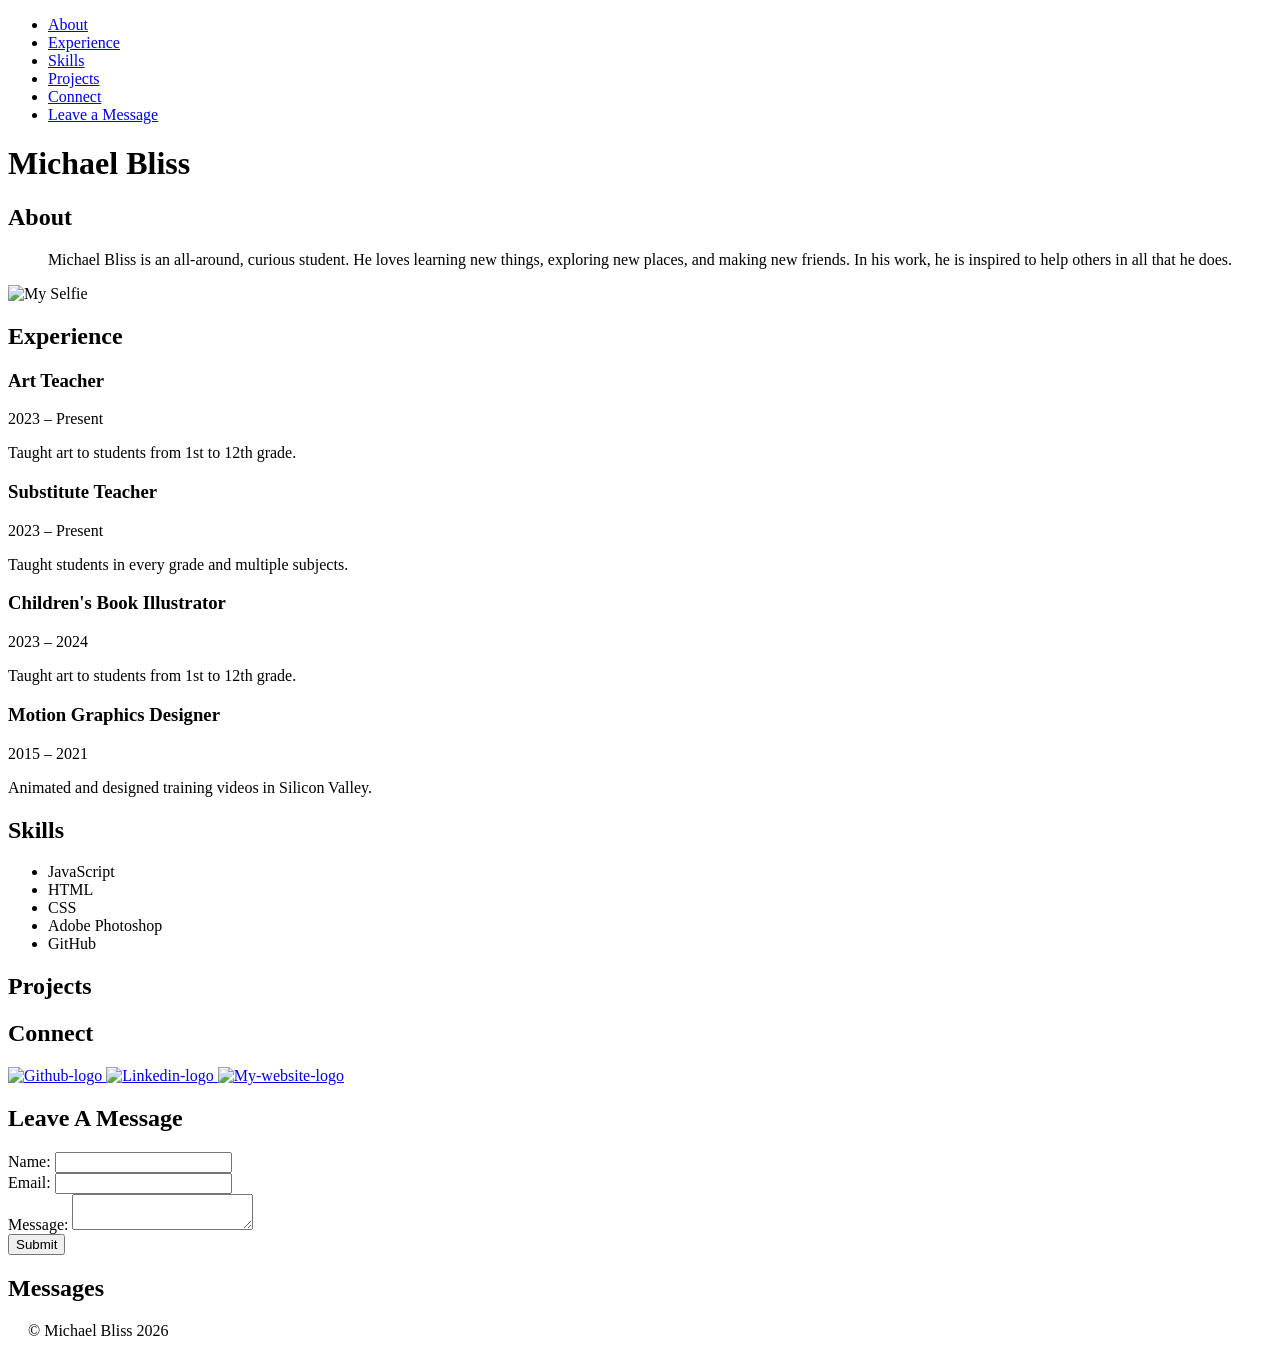
==== index.html @ c269e573 "fix messages css tag" ====
<!DOCTYPE html> 
<html>
<head> <title>Michael Bliss' Portfolio</title> 
    <meta charset ="UTF-8"> 
    <meta name="keywords" content="HTML, CSS, JavaScript, Coding">
    <meta name="author" content="Michael Bliss"> 
    <link rel="stylesheet" href="css/index.css">
    <link rel="preconnect" href="https://fonts.googleapis.com">
    <link rel="preconnect" href="https://fonts.gstatic.com" crossorigin>
    <link href="https://fonts.googleapis.com/css2?family=Montserrat:ital,wght@0,100..900;1,100..900&display=swap" rel="stylesheet">
    
</head>

<body>
<header>
    <nav>
        <ul>
            <li><a href="#About">About</a></li>
            <li><a href ="#Experience">Experience</a></li>
            <li><a href ="#Skills">Skills</a></li>
            <li><a href ="#Projects">Projects</a></li>
            <li><a href ="#Connect">Connect</a></li>
            <li><a href ="#Leave a Message">Leave a Message</a></li>
        </ul>
    </nav>
</header>
<h1 class="name-style"> Michael Bliss</h1>


<section id="About">
    <h2>About</h2>
   
    <div class="about-columns">  
        <div> <p style="text-align: center;" >Michael Bliss is an all-around, curious student. He loves learning new things, exploring new places, and making new friends. In his work, he is inspired to help others in all that he does.</p>
            </div> 
        
            <div> <img src="css/images/Selfie.JPG" alt="My Selfie" width="3088" height="2320">
        </div>
    </div>
</section>

<section id="Experience">
    <h2>Experience</h2>

  <div class="job">
    <div class="job-header">
      <h3 class="job-title">Art Teacher</h3>
      <span class="job-date">2023 – Present</span>
    </div>
    <p class="job-description">
      Taught art to students from 1st to 12th grade.
    </p>
  </div>
    
  <div class="job">
    <div class="job-header">
      <h3 class="job-title">Substitute Teacher</h3>
      <span class="job-date">2023 – Present</span>
    </div>
    <p class="job-description">
      Taught students in every grade and multiple subjects.
    </p>
  </div>

  <div class="job">
    <div class="job-header">
      <h3 class="job-title">Children's Book Illustrator</h3>
      <span class="job-date">2023 – 2024</span>
    </div>
    <p class="job-description">
      Taught art to students from 1st to 12th grade.
    </p>
  </div>

  <div class="job">
    <div class="job-header">
      <h3 class="job-title">Motion Graphics Designer</h3>
      <span class="job-date">2015 – 2021</span>
    </div>
    <p class="job-description">
      Animated and designed training videos in Silicon Valley.
    </p>
  </div>
</section>

<section id="Skills">
    <h2>Skills</h2>
      <ul></ul>
</section>

<section id ="Projects">
    <h2>Projects</h2>
        <ul></ul>

</section>

<section id="Connect">
    <h2>Connect</h2>
    
        <div class="icons-row">
          <a class="icon-box" href="https://github.com/michaelbliss6/michael-summer26-intro">
            <img src ="css/images/GitHub_Lockup_Black_Clearspace.png" alt="Github-logo" width="1344" height="381">
          </a>

          <a class="icon-box" href="http://www.linkedin.com/in/michaelbliss6">
            <img src ="css/images/LI-Logo.png" alt ="Linkedin-logo" width ="2212" height ="540">
          </a>

          <a class="icon-box" href="https://www.michaelblissanimation.com">
            <img src ="css/images/Logo_Illus.png" alt ="My-website-logo" width ="1116" height ="947">
          </a>
        </div>
</section>
  
<section id="Leave a Message">
  <h2>Leave A Message</h2>
  <form name="leave_message">
  <label for="usersName">Name:</label>
  <input type="text" id="usersName" name="usersName" required>
  <br>

  <label for="usersEmail">Email:</label>
  <input type="email" id="usersEmail" name="usersEmail" required>
  <br>

  <label for="usersMessage">Message:</label>
  <textarea id="usersMessage" name="usersMessage" required></textarea>
  <br>

  <button type="submit">Submit</button>
</form>
</section>

<section id="messages">
  <h2>Messages</h2>
  <ul></ul>
</section>

<script src ="js/index.js"></script>
</body>

</html>
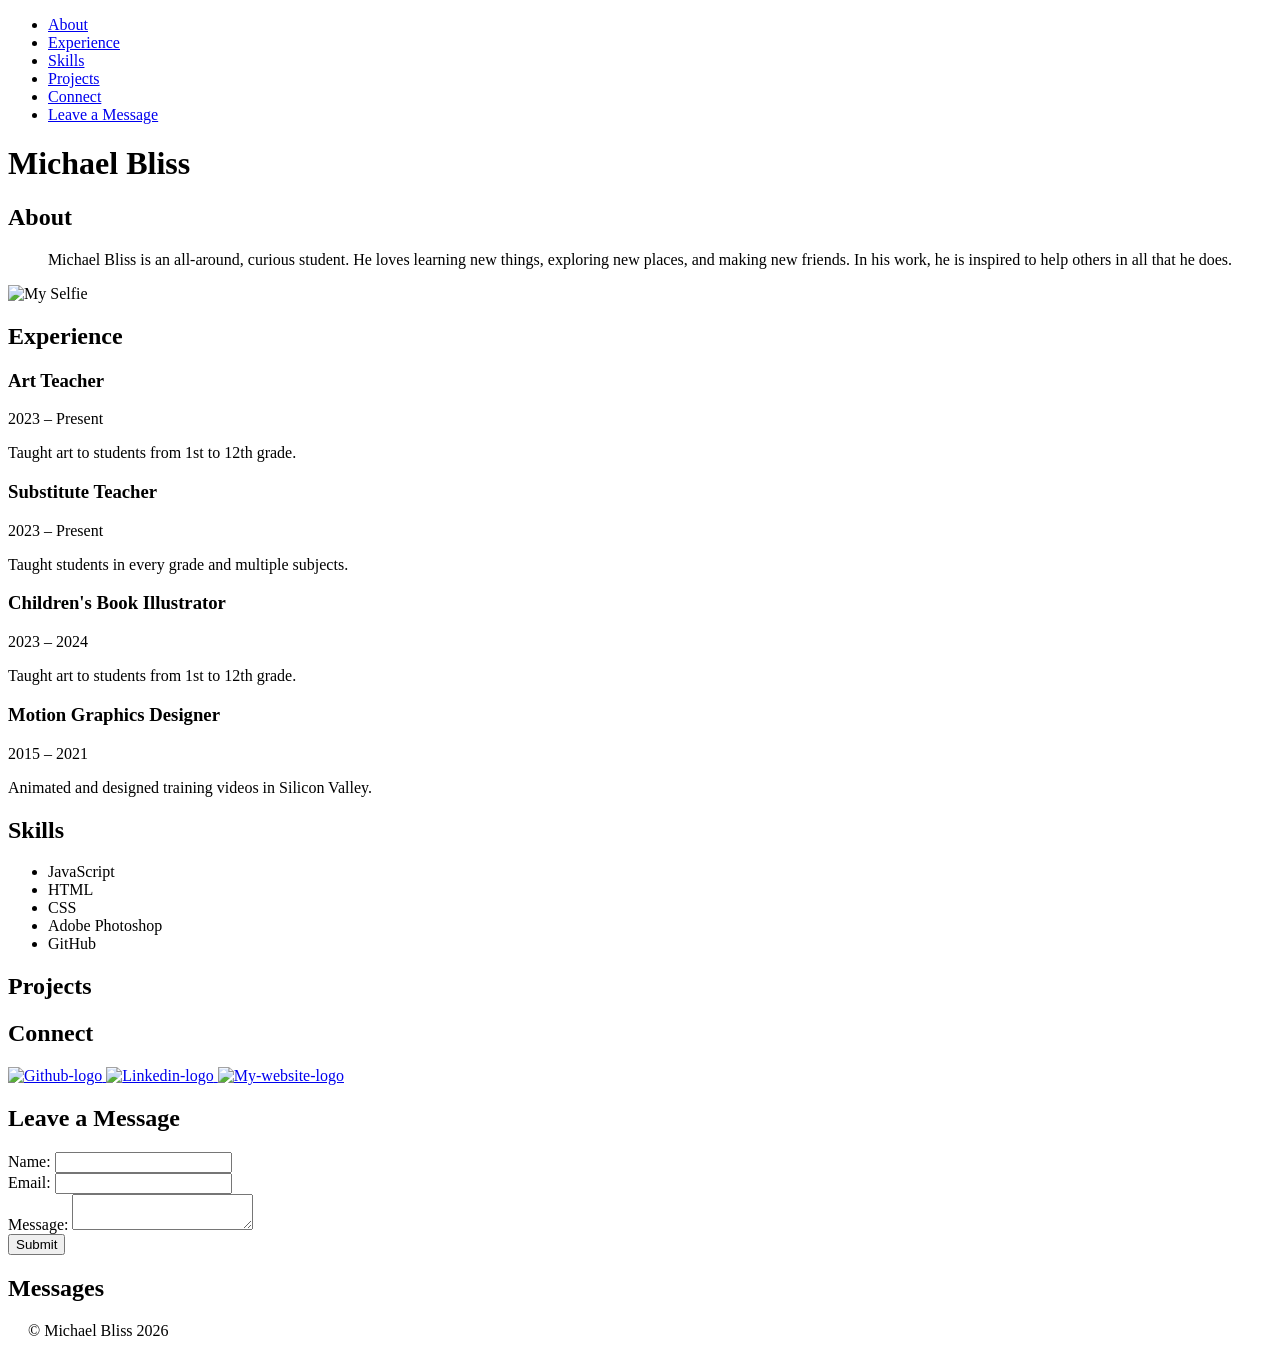
==== commit 063d77a7: "fix minor form naming" ====
--- a/index.html
+++ b/index.html
@@ -20,7 +20,7 @@
             <li><a href ="#Skills">Skills</a></li>
             <li><a href ="#Projects">Projects</a></li>
             <li><a href ="#Connect">Connect</a></li>
-            <li><a href ="#Leave a Message">Leave a Message</a></li>
+            <li><a href ="#Leave-a-Message">Leave a Message</a></li>
         </ul>
     </nav>
 </header>
@@ -112,22 +112,25 @@
         </div>
 </section>
   
-<section id="Leave a Message">
-  <h2>Leave A Message</h2>
+<section id="Leave-a-Message">
+  <h2>Leave a Message</h2>
+  
   <form name="leave_message">
-  <label for="usersName">Name:</label>
-  <input type="text" id="usersName" name="usersName" required>
-  <br>
+  
+    <label for="usersName">Name:</label>
+      <input type="text" id="usersName" name="usersName" required>
+      <br>
 
-  <label for="usersEmail">Email:</label>
-  <input type="email" id="usersEmail" name="usersEmail" required>
-  <br>
+    <label for="usersEmail">Email:</label>
+        <input type="email" id="usersEmail" name="usersEmail" required>
+        <br>
 
-  <label for="usersMessage">Message:</label>
-  <textarea id="usersMessage" name="usersMessage" required></textarea>
-  <br>
+    <label for="usersMessage">Message:</label>
+        <textarea id="usersMessage" name="usersMessage" required></textarea>
+        <br>
 
   <button type="submit">Submit</button>
+
 </form>
 </section>
 
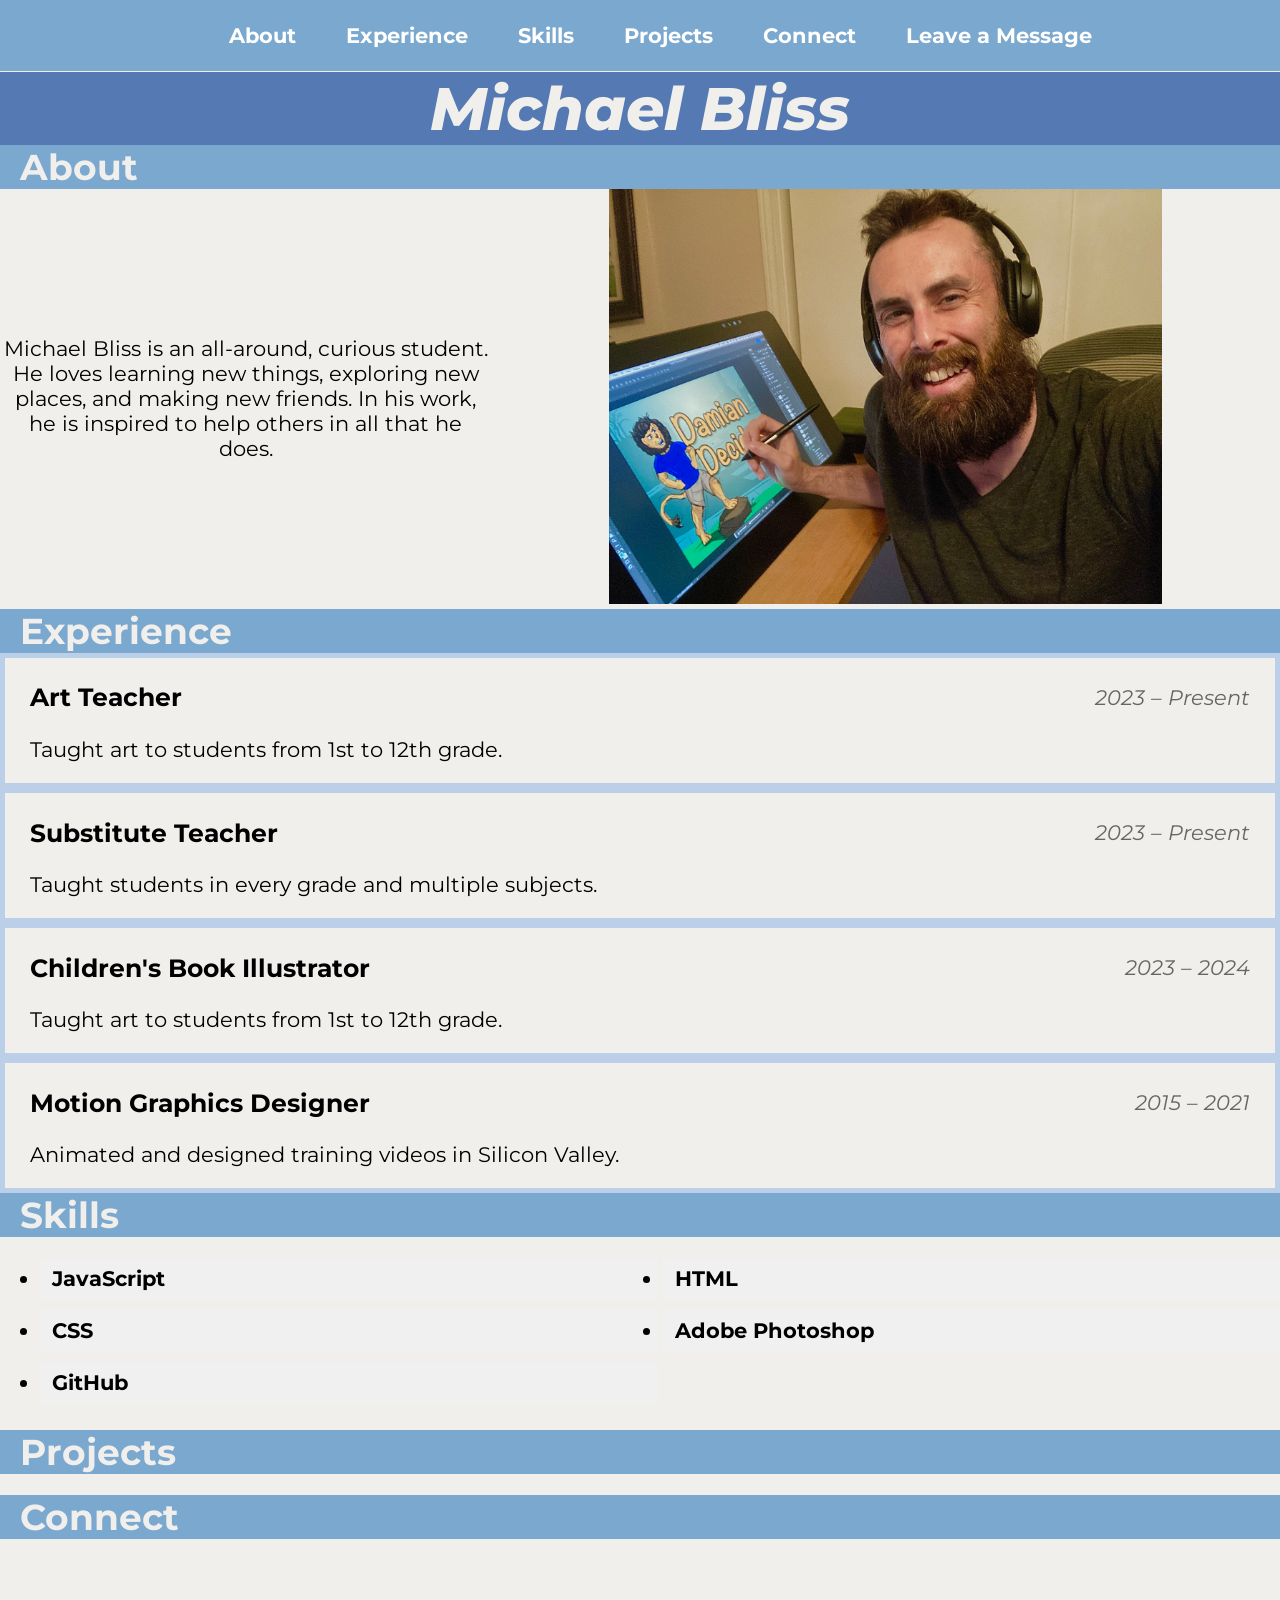
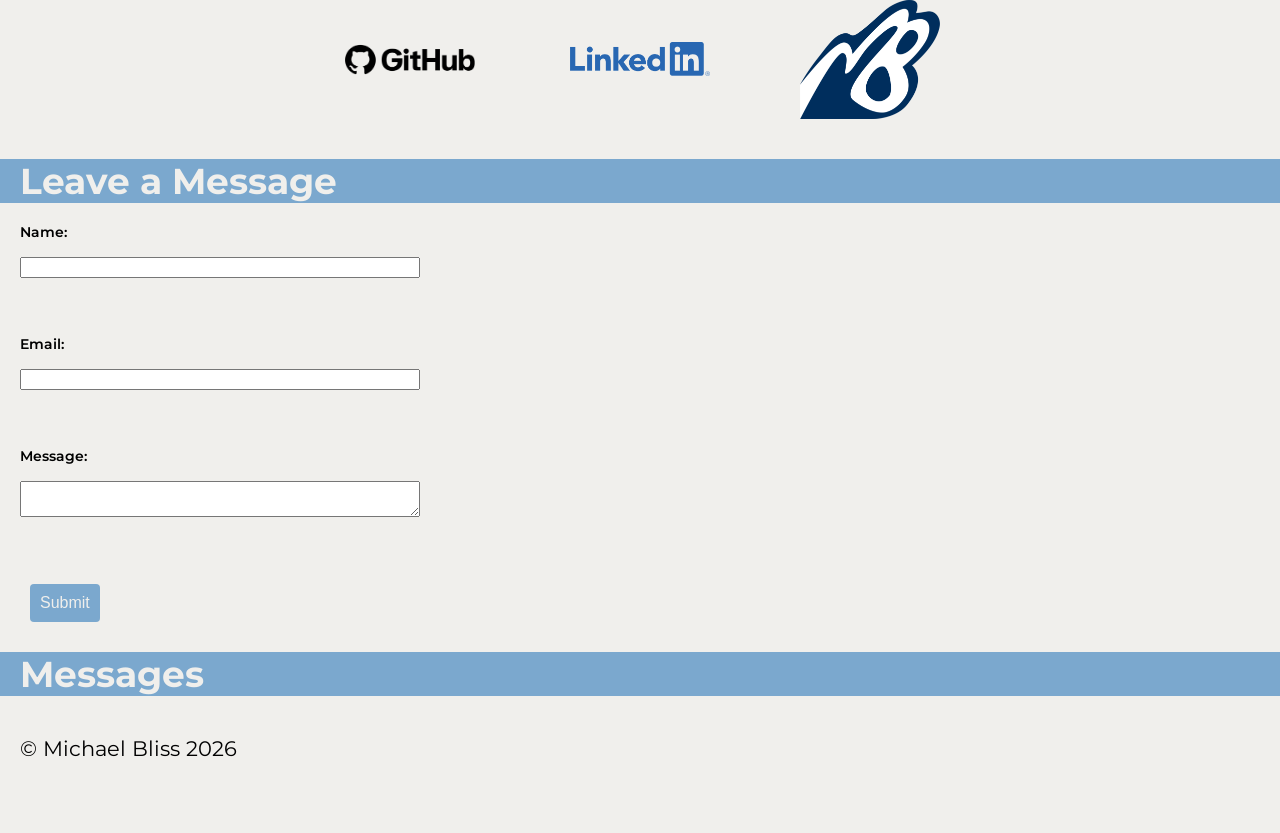
==== commit abd0c3db: "fix cssphone compatibility and html spacing" ====
--- a/index.html
+++ b/index.html
@@ -1,13 +1,14 @@
 <!DOCTYPE html> 
 <html>
 <head> <title>Michael Bliss' Portfolio</title> 
-    <meta charset ="UTF-8"> 
-    <meta name="keywords" content="HTML, CSS, JavaScript, Coding">
-    <meta name="author" content="Michael Bliss"> 
-    <link rel="stylesheet" href="css/index.css">
-    <link rel="preconnect" href="https://fonts.googleapis.com">
-    <link rel="preconnect" href="https://fonts.gstatic.com" crossorigin>
-    <link href="https://fonts.googleapis.com/css2?family=Montserrat:ital,wght@0,100..900;1,100..900&display=swap" rel="stylesheet">
+    <meta name="viewport" content="width=device-width, initial-scale=1.0">
+    <meta charset = "UTF-8"> 
+    <meta name = "keywords" content = "HTML, CSS, JavaScript, Coding">
+    <meta name = "author" content = "Michael Bliss"> 
+    <link rel = "stylesheet" href = "css/index.css">
+    <link rel = "preconnect" href = "https://fonts.googleapis.com">
+    <link rel = "preconnect" href = "https://fonts.gstatic.com" crossorigin>
+    <link href = "https://fonts.googleapis.com/css2?family=Montserrat:ital,wght@0,100..900;1,100..900&display=swap" rel = "stylesheet">
     
 </head>
 
@@ -15,131 +16,131 @@
 <header>
     <nav>
         <ul>
-            <li><a href="#About">About</a></li>
-            <li><a href ="#Experience">Experience</a></li>
-            <li><a href ="#Skills">Skills</a></li>
-            <li><a href ="#Projects">Projects</a></li>
-            <li><a href ="#Connect">Connect</a></li>
-            <li><a href ="#Leave-a-Message">Leave a Message</a></li>
+            <li><a href = "#About">About</a></li>
+            <li><a href = "#Experience">Experience</a></li>
+            <li><a href = "#Skills">Skills</a></li>
+            <li><a href = "#Projects">Projects</a></li>
+            <li><a href = "#Connect">Connect</a></li>
+            <li><a href = "#Leave-a-Message">Leave a Message</a></li>
         </ul>
     </nav>
 </header>
-<h1 class="name-style"> Michael Bliss</h1>
+<h1 class = "name-style"> Michael Bliss</h1>
 
 
-<section id="About">
+<section id = "About">
     <h2>About</h2>
    
-    <div class="about-columns">  
-        <div> <p style="text-align: center;" >Michael Bliss is an all-around, curious student. He loves learning new things, exploring new places, and making new friends. In his work, he is inspired to help others in all that he does.</p>
+    <div class = "about-columns">  
+        <div> <p style = "text-align: center;" >Michael Bliss is an all-around, curious student. He loves learning new things, exploring new places, and making new friends. In his work, he is inspired to help others in all that he does.</p>
             </div> 
         
-            <div> <img src="css/images/Selfie.JPG" alt="My Selfie" width="3088" height="2320">
+            <div> <img src = "images/selfie.JPG" alt = "selfie" width = "3088" height = "2320">
         </div>
     </div>
 </section>
 
-<section id="Experience">
+<section id = "Experience">
     <h2>Experience</h2>
 
-  <div class="job">
-    <div class="job-header">
-      <h3 class="job-title">Art Teacher</h3>
-      <span class="job-date">2023 – Present</span>
+  <div class = "job">
+    <div class = "job-header">
+      <h3 class = "job-title">Art Teacher</h3>
+      <span class = "job-date">2023 – Present</span>
     </div>
-    <p class="job-description">
+    <p class = "job-description">
       Taught art to students from 1st to 12th grade.
     </p>
   </div>
     
-  <div class="job">
-    <div class="job-header">
-      <h3 class="job-title">Substitute Teacher</h3>
-      <span class="job-date">2023 – Present</span>
+  <div class = "job">
+    <div class = "job-header">
+      <h3 class = "job-title">Substitute Teacher</h3>
+      <span class = "job-date">2023 – Present</span>
     </div>
-    <p class="job-description">
+    <p class = "job-description">
       Taught students in every grade and multiple subjects.
     </p>
   </div>
 
-  <div class="job">
-    <div class="job-header">
-      <h3 class="job-title">Children's Book Illustrator</h3>
-      <span class="job-date">2023 – 2024</span>
+  <div class = "job">
+    <div class = "job-header">
+      <h3 class = "job-title">Children's Book Illustrator</h3>
+      <span class = "job-date">2023 – 2024</span>
     </div>
-    <p class="job-description">
+    <p class = "job-description">
       Taught art to students from 1st to 12th grade.
     </p>
   </div>
 
-  <div class="job">
-    <div class="job-header">
-      <h3 class="job-title">Motion Graphics Designer</h3>
-      <span class="job-date">2015 – 2021</span>
+  <div class = "job">
+    <div class = "job-header">
+      <h3 class = "job-title">Motion Graphics Designer</h3>
+      <span class = "job-date">2015 – 2021</span>
     </div>
-    <p class="job-description">
+    <p class = "job-description">
       Animated and designed training videos in Silicon Valley.
     </p>
   </div>
 </section>
 
-<section id="Skills">
+<section id = "Skills">
     <h2>Skills</h2>
       <ul></ul>
 </section>
 
-<section id ="Projects">
+<section id = "Projects">
     <h2>Projects</h2>
         <ul></ul>
 
 </section>
 
-<section id="Connect">
+<section id = "Connect">
     <h2>Connect</h2>
     
-        <div class="icons-row">
-          <a class="icon-box" href="https://github.com/michaelbliss6/michael-summer26-intro">
-            <img src ="css/images/GitHub_Lockup_Black_Clearspace.png" alt="Github-logo" width="1344" height="381">
+        <div class = "icons-row">
+          <a class = "icon-box" href="https://github.com/michaelbliss6/michael-summer26-intro">
+            <img src = "images/github-logo.png" alt = "github-logo" width = "1344" height = "381">
           </a>
 
-          <a class="icon-box" href="http://www.linkedin.com/in/michaelbliss6">
-            <img src ="css/images/LI-Logo.png" alt ="Linkedin-logo" width ="2212" height ="540">
+          <a class = "icon-box" href = "http://www.linkedin.com/in/michaelbliss6">
+            <img src = "images/linkedin-logo.png" alt = "linkedin-logo" width =" 2212" height = "540">
           </a>
 
-          <a class="icon-box" href="https://www.michaelblissanimation.com">
-            <img src ="css/images/Logo_Illus.png" alt ="My-website-logo" width ="1116" height ="947">
+          <a class = "icon-box" href = "https://www.michaelblissanimation.com">
+            <img src = "images/my-website-logo.png" alt = "my-website-logo" width = "1116" height = "947">
           </a>
         </div>
 </section>
   
-<section id="Leave-a-Message">
+<section id = "Leave-a-Message">
   <h2>Leave a Message</h2>
   
-  <form name="leave_message">
-  
-    <label for="usersName">Name:</label>
-      <input type="text" id="usersName" name="usersName" required>
-      <br>
+    <form name = "leave_message">
+    
+      <label for = "usersName">Name:</label>
+        <input type = "text" id = "usersName" name = "usersName" required>
+          <br>
 
-    <label for="usersEmail">Email:</label>
-        <input type="email" id="usersEmail" name="usersEmail" required>
-        <br>
+      <label for = "usersEmail">Email:</label>
+        <input type = "email" id = "usersEmail" name = "usersEmail" required>
+          <br>
 
-    <label for="usersMessage">Message:</label>
-        <textarea id="usersMessage" name="usersMessage" required></textarea>
-        <br>
+      <label for = "usersMessage">Message:</label>
+        <textarea id = "usersMessage" name = "usersMessage" required></textarea>
+          <br>
 
-  <button type="submit">Submit</button>
+      <button type = "submit">Submit</button>
 
-</form>
+    </form>
 </section>
 
-<section id="messages">
+<section>
   <h2>Messages</h2>
   <ul></ul>
 </section>
 
-<script src ="js/index.js"></script>
+<script src = "js/index.js"></script>
 </body>
 
 </html>
--- a/css/index.css
+++ b/css/index.css
@@ -0,0 +1,243 @@
+/* ========
+Colors
+======== */
+    /* Light Blue bccfe8 /*
+    /* Light Gray f0efec /*
+    /* Medium Blue 7ba8ce /*
+    /* Dark Blue 5579b2 /*
+    /* Grey Green a8b2aa /*
+    /* Yellow e0cd8c /*
+
+
+/* ==========
+Global Styles
+========== */
+body {
+    margin: 72px 0px;
+    padding: 0px;
+    font-size: 21px;
+    background-color: #f0efec;
+    font-family: "Montserrat", sans-serif;
+    font-optical-sizing: auto;
+    font-style: normal;
+    
+}
+
+img {
+   max-width: 70%;
+   height: auto;
+   margin: 0px;
+}
+
+/* ==========
+Typography
+========= */
+h1 {
+    color:#f0efec;
+    font-size: 60px;
+    background-color: #5579b2;
+    text-align: center;
+    padding:0px;
+    margin: 0px;
+    width: 100%;
+
+}
+
+h2 {
+    color:#f0efec;
+    font-size: 36px;
+    background-color: #7ba8ce;
+    padding: 0px 0px 0px 20px;
+    margin: 0px;
+    max-width: 100%;
+}
+
+.name-style {
+    font-weight: 800;
+    font-style: italic;
+}
+
+.about-columns {
+    display: flex;
+     justify-content: center;   
+    align-items: center;
+    width: 100%;               
+    text-align: center; 
+    margin-left: 0px;
+    width:100%;
+}
+
+#Skills li {
+    
+    padding: 8px 12px;
+    margin-bottom: 6px;
+    background: #f0f0f0;
+    font-weight: bold;
+}
+
+#Skills ul {
+  display: grid;
+  grid-template-columns: 1fr 1fr;
+  gap: 5px;
+  column-gap: 5px;
+}
+
+.icons-row {
+  display: flex;
+  justify-content: center;   /* centers the entire row */
+  align-items: center;        /* aligns icons vertically */
+  gap: 30px;                  /* spacing between icons */
+  margin-top: 20px;
+}
+
+.icon-box {
+  width: 200px;               /* uniform icon footprint */
+  height: 200px;
+  display: flex;
+  align-items: center;
+  justify-content: center;
+}
+
+.icon-box img {
+  width: 100%;
+  height: 100%;
+  object-fit: contain;        /* scales icons without distortion */
+  display: block;
+}
+
+
+nav {
+  background-color: #7ba8ce;
+  padding: 2px 0px;
+  width: 100%;
+  display: flex;
+  justify-content: center;
+  
+}
+
+nav ul {
+  list-style: none;
+  display: flex;
+  gap: 50px;
+  justify-content: center;
+}
+
+nav a {
+  color: white;
+  text-decoration: none;
+  font-weight: bold;
+}
+
+header {
+    position: fixed;
+    top: 0;
+    left: 0;
+    right: 0;
+    width: 100%;
+    margin: 0px;
+    display: flex;
+    justify-content: center;
+    align-items: center;
+}
+
+.job {
+  margin-bottom: 0px;
+  padding: 0px 25px;
+  border: 5px solid #bccfe8;
+}
+
+.job-header {
+  display: flex;
+  justify-content: space-between;
+  align-items: center;
+}
+
+.job-title {
+  font-weight: bold;
+}
+
+.job-date {
+  font-style: italic;
+  color: #666;
+}
+
+.job-description {
+  margin-top: 0px;
+}
+
+form {
+  display: flex;
+  flex-direction: column;
+  margin: 20px;
+  gap: 1rem;
+  max-width: 400px;
+}
+
+label {
+  display: flex;
+  flex-direction: column;
+  gap: 0.25rem;
+  font-weight: 600;
+  font-size: 0.9rem;
+}
+
+button[type="submit"] {
+  padding: 10px;
+  margin: 10px;
+  background-color: #7ba8ce;
+  color: #f0efec;
+  border: none;
+  border-radius: 4px;
+  font-size: 1rem;
+  cursor: pointer;
+  align-self: flex-start;
+}
+
+button[type="submit"]:hover {
+  background-color: #bccfe8;
+}
+
+#messages ul {
+        color: #7ba8ce;
+    }
+
+#messages li {
+      color: #5579b2;
+  }
+
+#messages li a {
+color: #5579b2;
+font-weight: 600;
+text-decoration: none;
+}
+
+#messages li a:hover {
+  text-decoration: underline;
+}
+
+#messages li span {
+  color: #555;
+  display: block;
+  margin-top: 0.25rem;
+}
+
+footer {
+  margin: 40px 20px;
+}
+
+@media screen and (max-width: 500px) {
+
+  header {
+
+    position: static;
+
+    margin-top: -75px;
+
+  }
+
+  nav ul {
+
+    flex-wrap: wrap;
+
+  }
+}
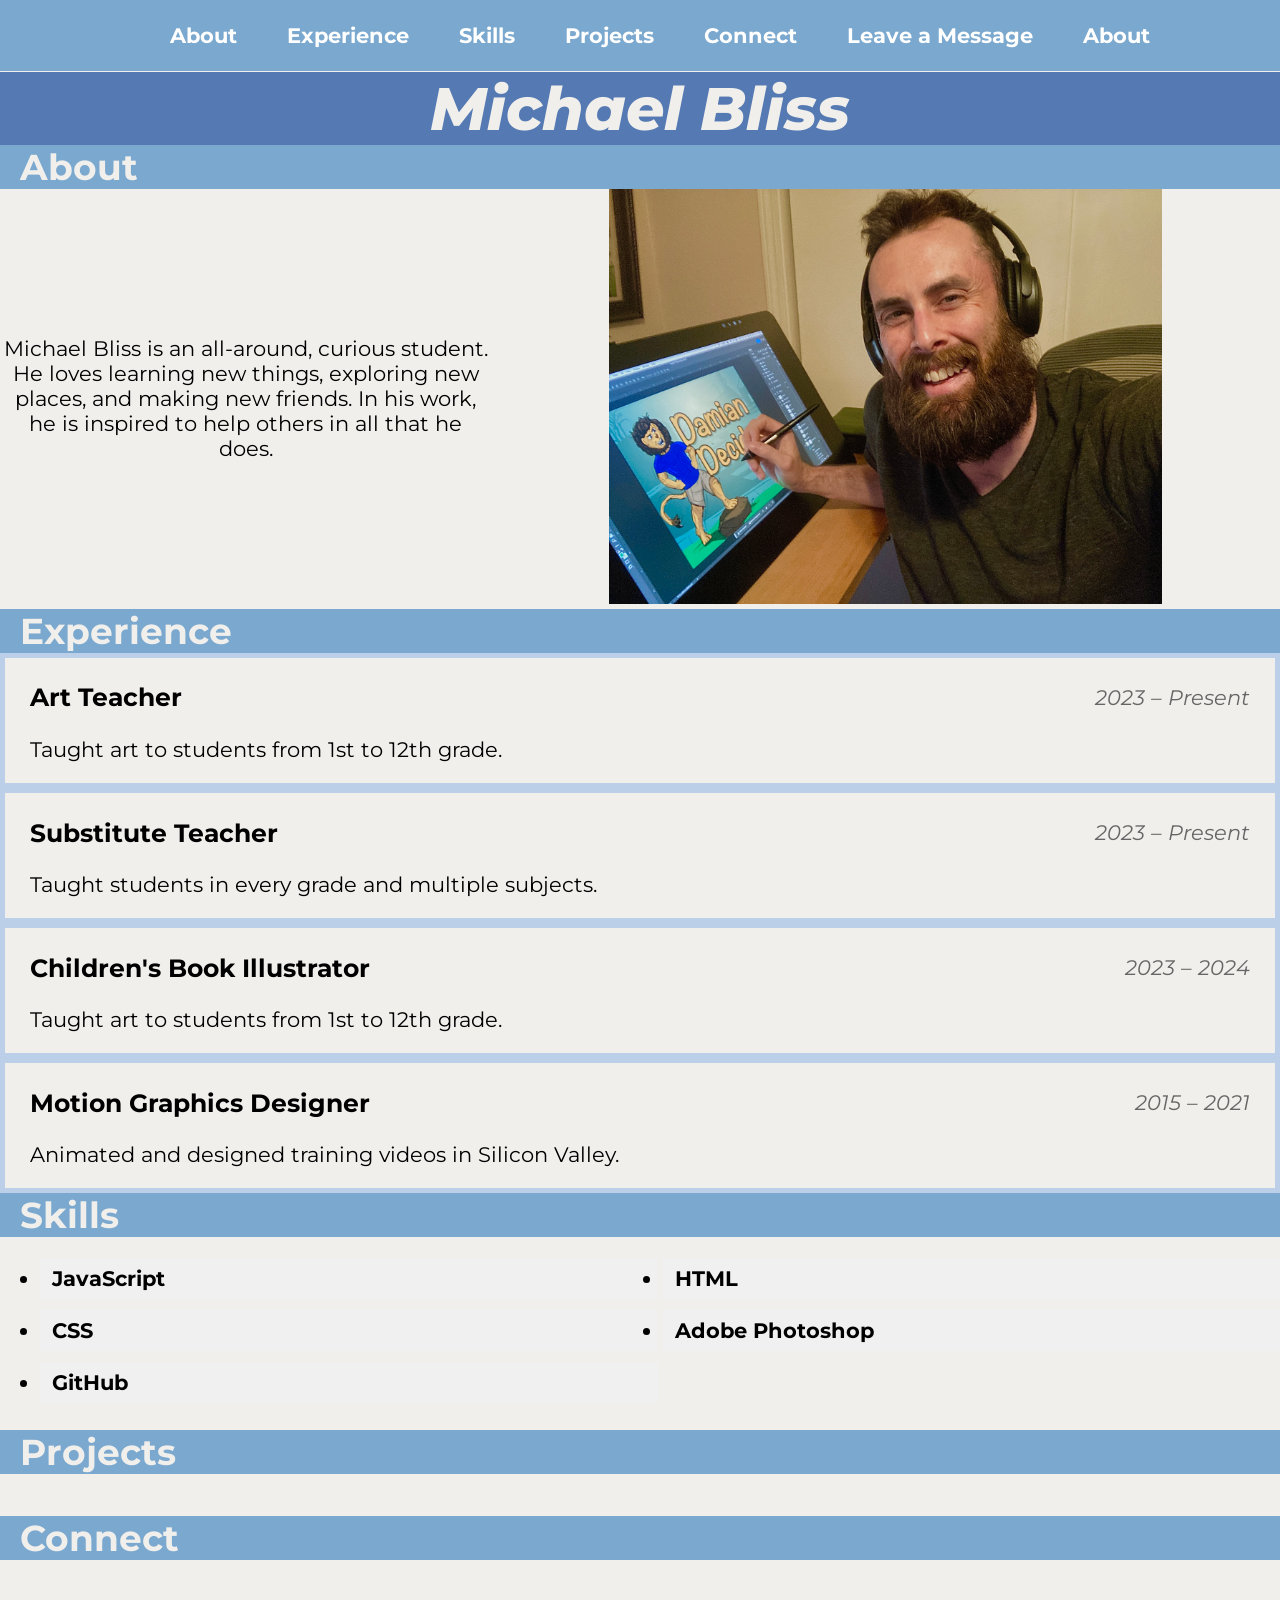
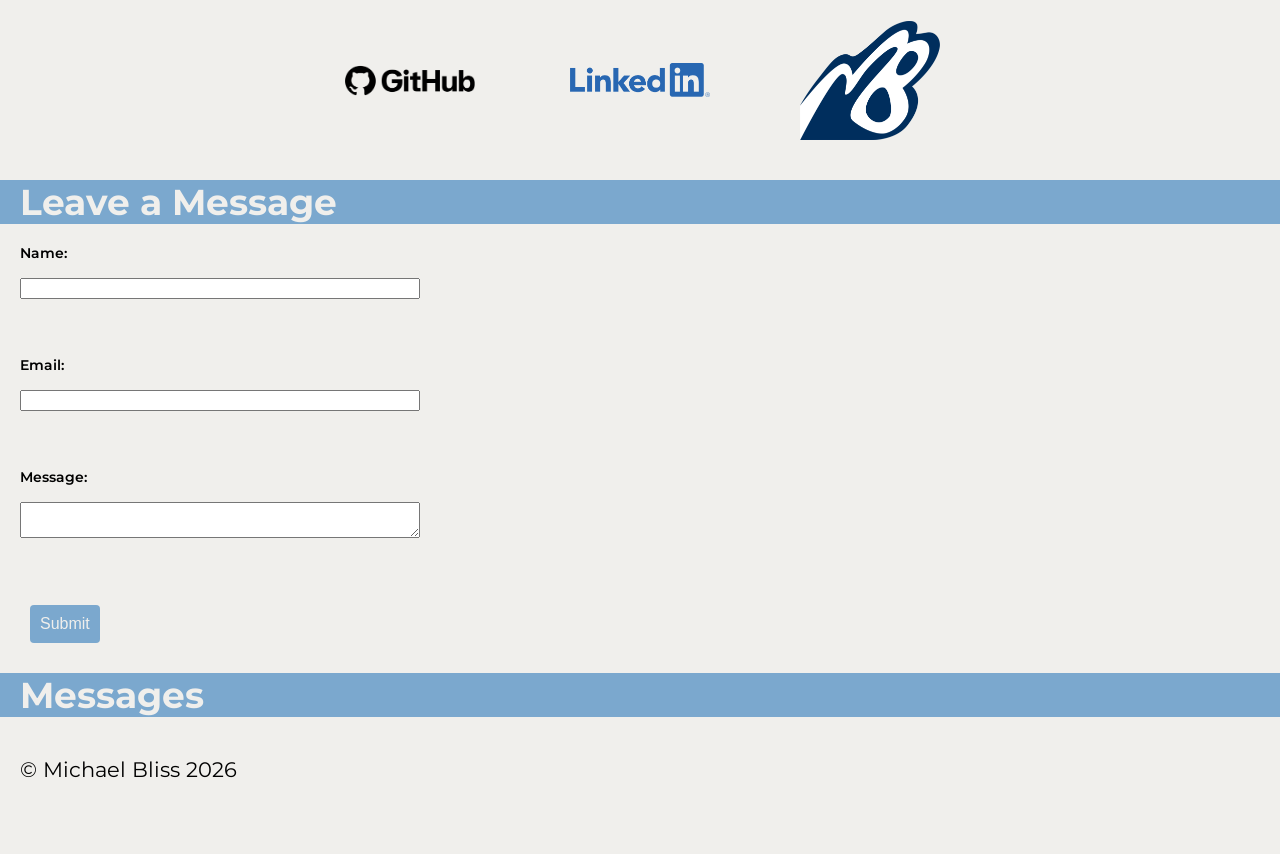
==== commit ce4ad05c: "added open api page" ====
--- a/index.html
+++ b/index.html
@@ -22,6 +22,7 @@
             <li><a href = "#Projects">Projects</a></li>
             <li><a href = "#Connect">Connect</a></li>
             <li><a href = "#Leave-a-Message">Leave a Message</a></li>
+            <li><a href = "openapi.html">About</a></li>
         </ul>
     </nav>
 </header>
@@ -135,7 +136,7 @@
     </form>
 </section>
 
-<section>
+<section id = "messages">
   <h2>Messages</h2>
   <ul></ul>
 </section>
--- a/css/index.css
+++ b/css/index.css
@@ -240,4 +240,12 @@
     flex-wrap: wrap;
 
   }
+}
+
+#Projects ul {
+  display: grid;
+  grid-template-columns: 1fr 1fr;
+  gap: 5px;
+  column-gap: 5px;
+  font-weight: 700;
 }
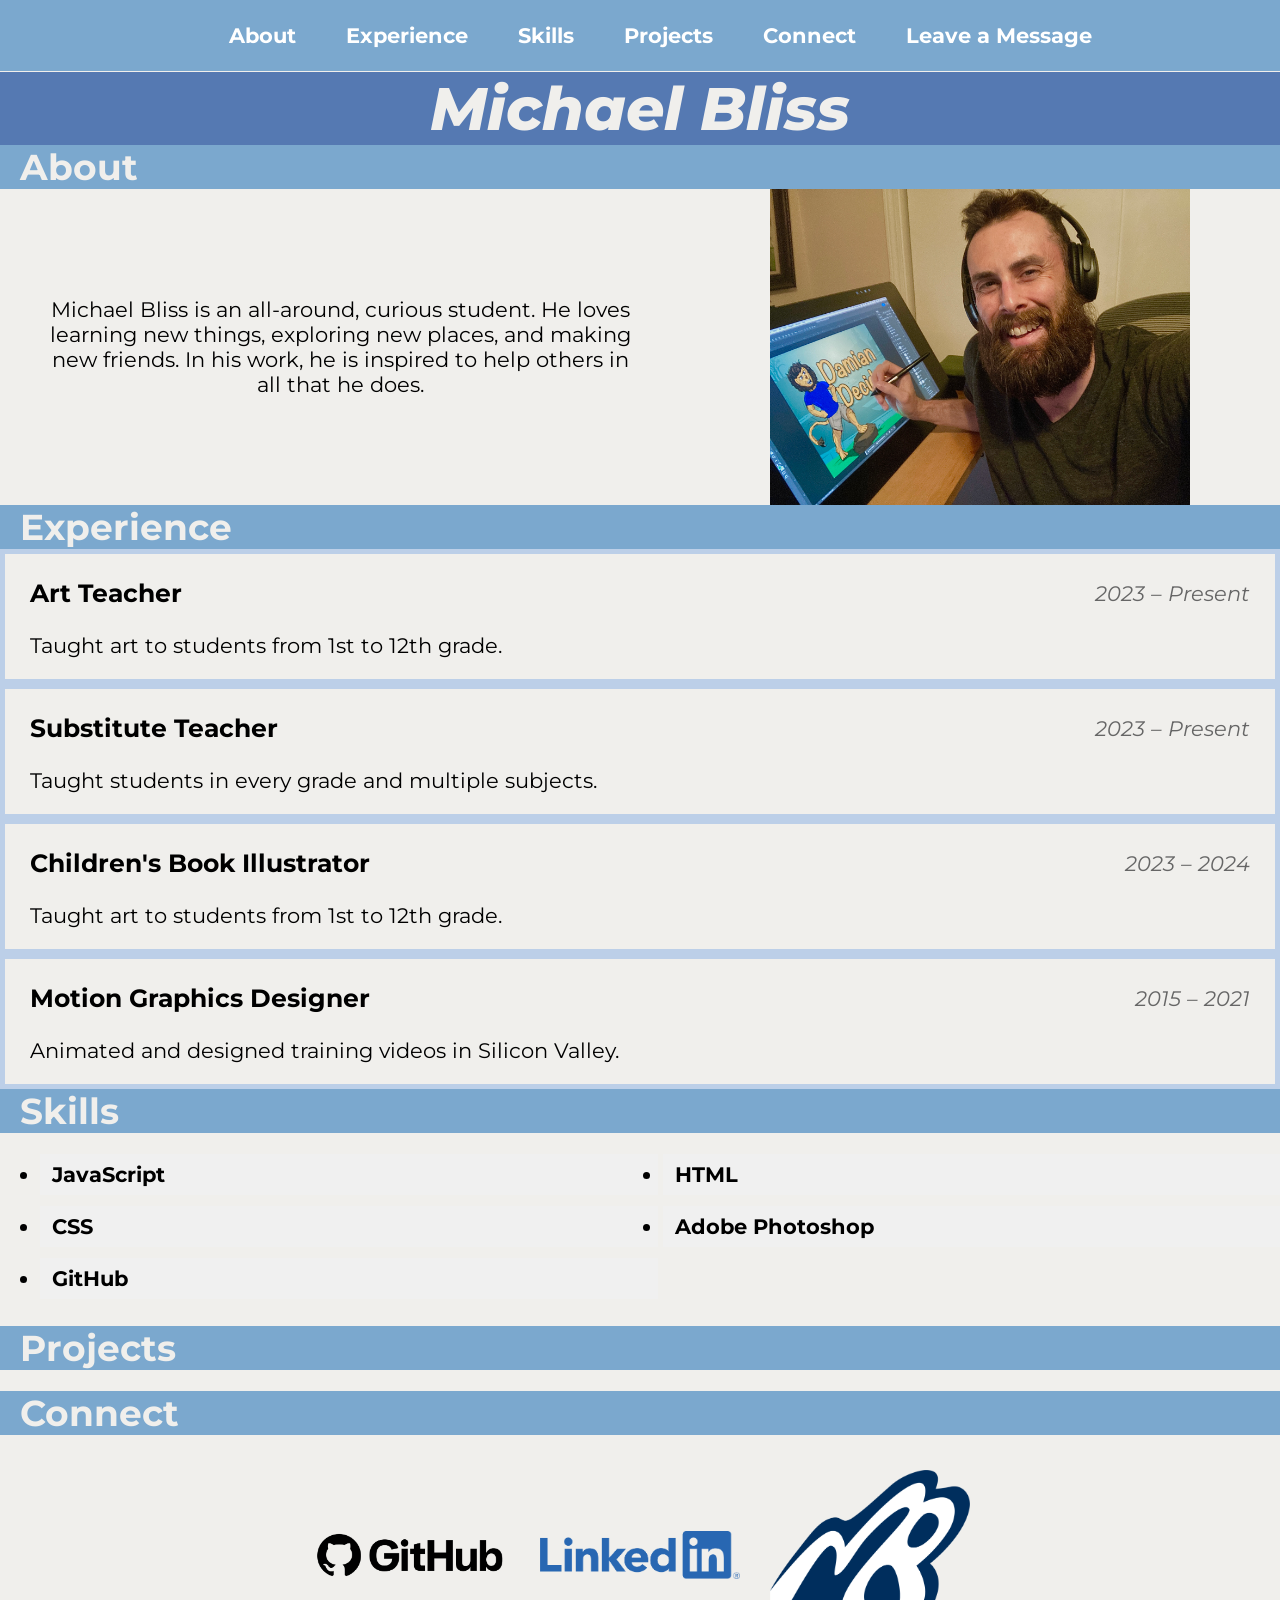
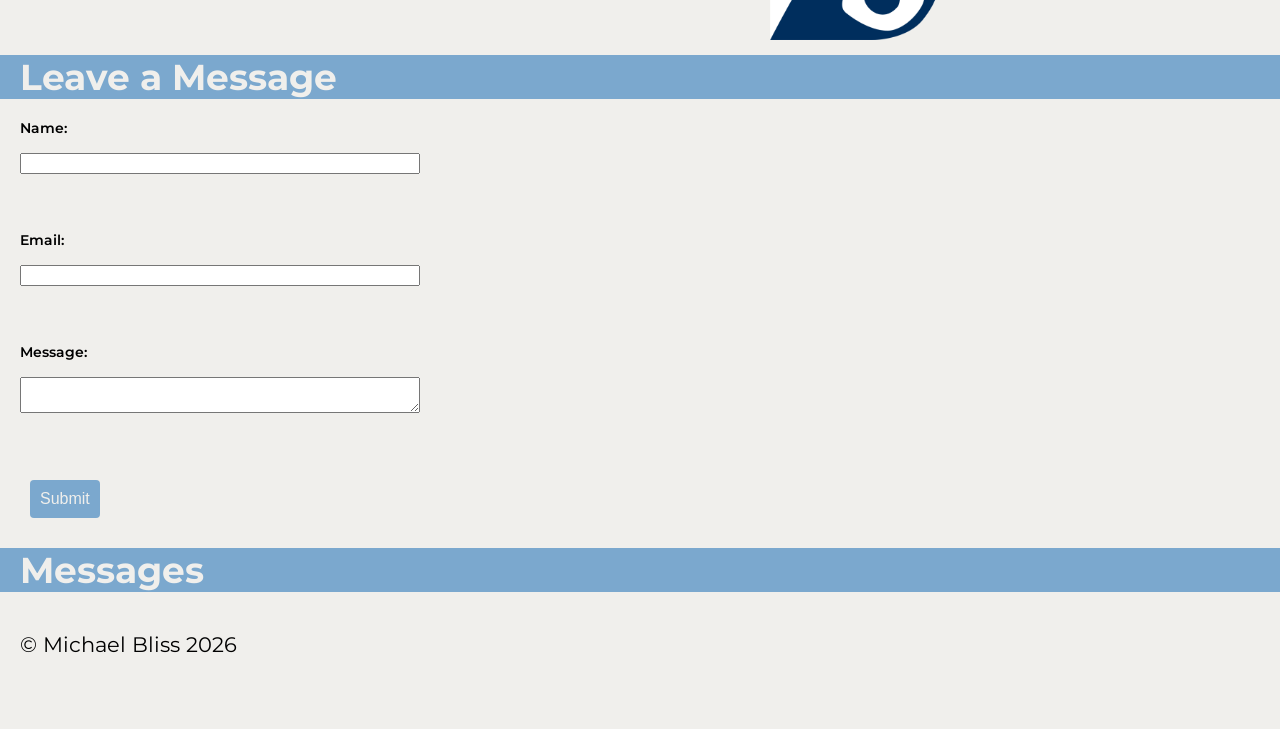
==== commit bd7a71f7: "Merge branch and resolve conflicts, keep openapi files" ====
--- a/index.html
+++ b/index.html
@@ -22,7 +22,6 @@
             <li><a href = "#Projects">Projects</a></li>
             <li><a href = "#Connect">Connect</a></li>
             <li><a href = "#Leave-a-Message">Leave a Message</a></li>
-            <li><a href = "openapi.html">About</a></li>
         </ul>
     </nav>
 </header>
@@ -36,7 +35,7 @@
         <div> <p style = "text-align: center;" >Michael Bliss is an all-around, curious student. He loves learning new things, exploring new places, and making new friends. In his work, he is inspired to help others in all that he does.</p>
             </div> 
         
-            <div> <img src = "images/selfie.JPG" alt = "selfie" width = "3088" height = "2320">
+            <div> <img src = "images/selfie.JPG" alt = "selfie">
         </div>
     </div>
 </section>
--- a/css/index.css
+++ b/css/index.css
@@ -20,10 +20,9 @@
     font-family: "Montserrat", sans-serif;
     font-optical-sizing: auto;
     font-style: normal;
-    
-}
-
-img {
+}
+
+.about-columns img {
    max-width: 70%;
    height: auto;
    margin: 0px;
@@ -57,14 +56,28 @@
     font-style: italic;
 }
 
+#About {
+  width: 100%;
+}
+
 .about-columns {
     display: flex;
+    flex-direction:row;
      justify-content: center;   
     align-items: center;
     width: 100%;               
     text-align: center; 
-    margin-left: 0px;
+    margin: 0px;
+    padding: 0px;
     width:100%;
+}
+
+.about-columns > div {
+    flex: 1;
+    display: flex;
+    justify-content: center;
+    align-items: center;
+    padding-left:40px;
 }
 
 #Skills li {
@@ -240,12 +253,4 @@
     flex-wrap: wrap;
 
   }
-}
-
-#Projects ul {
-  display: grid;
-  grid-template-columns: 1fr 1fr;
-  gap: 5px;
-  column-gap: 5px;
-  font-weight: 700;
 }
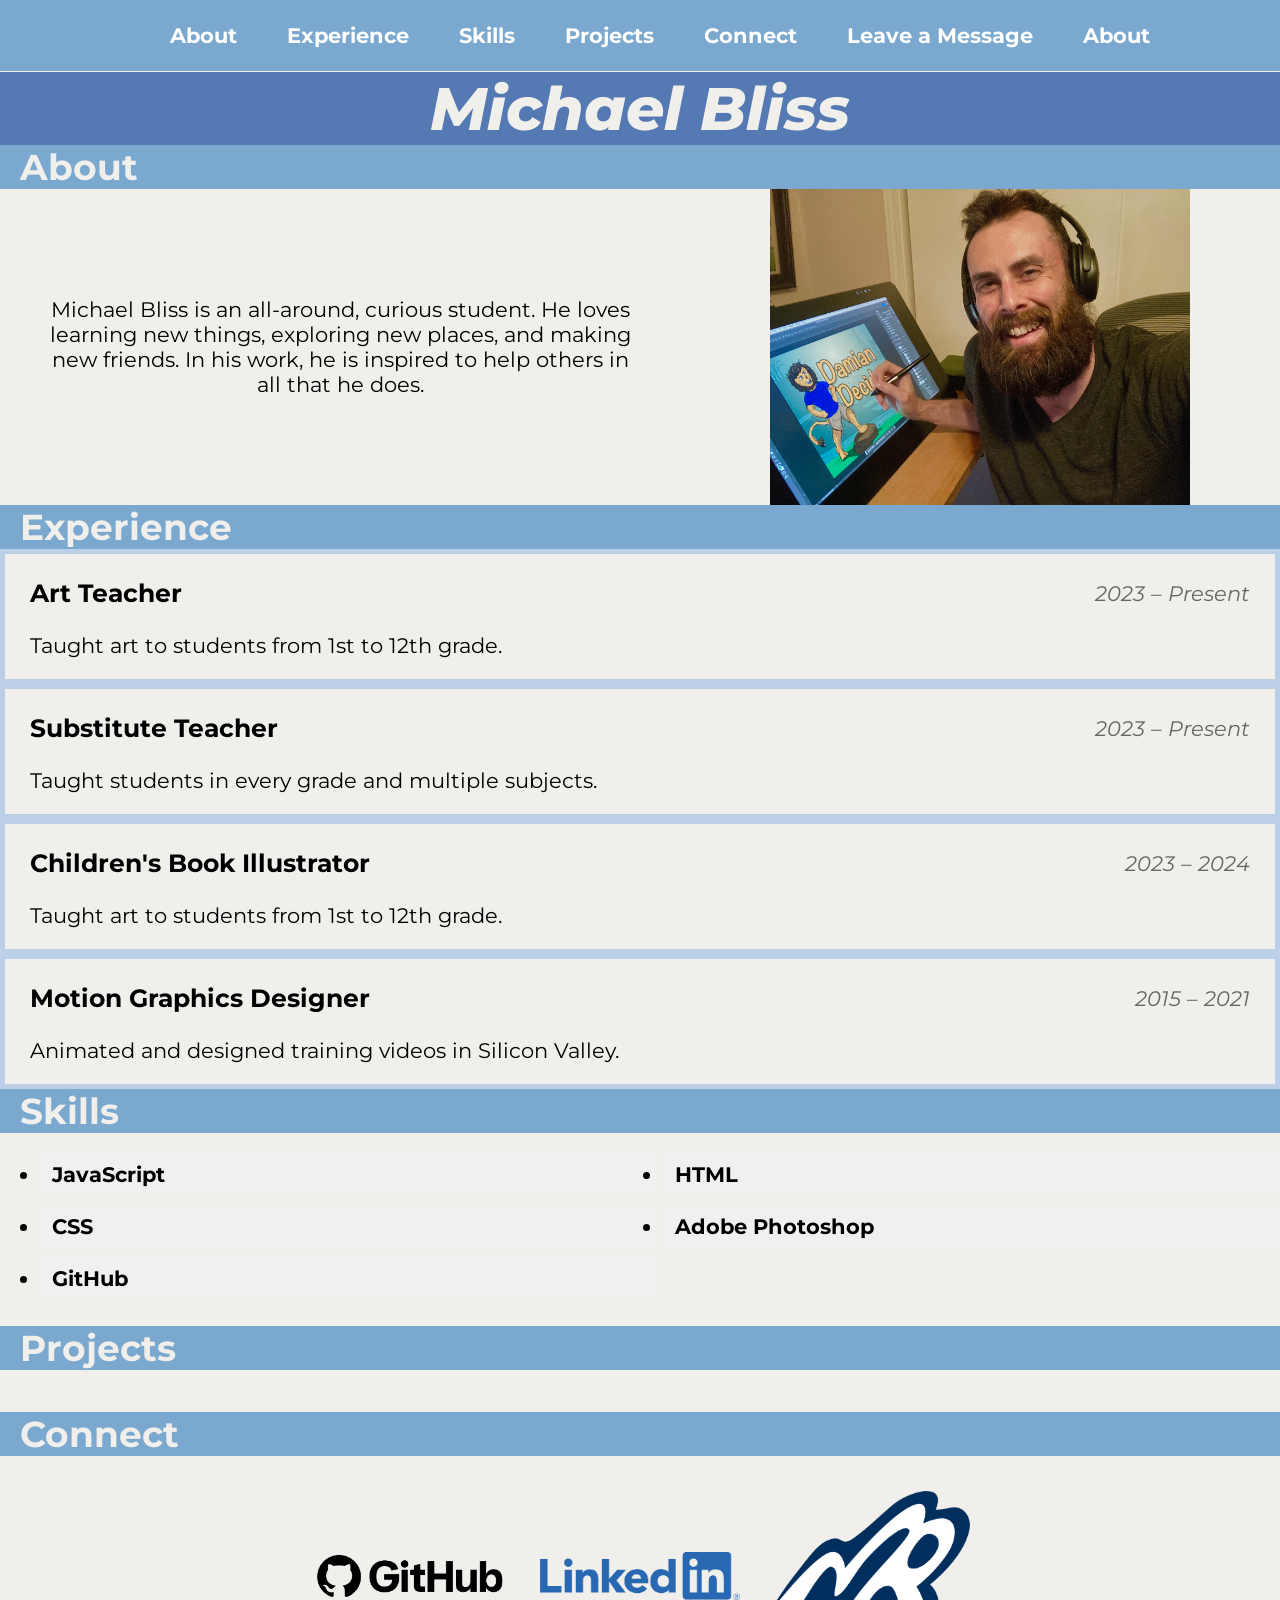
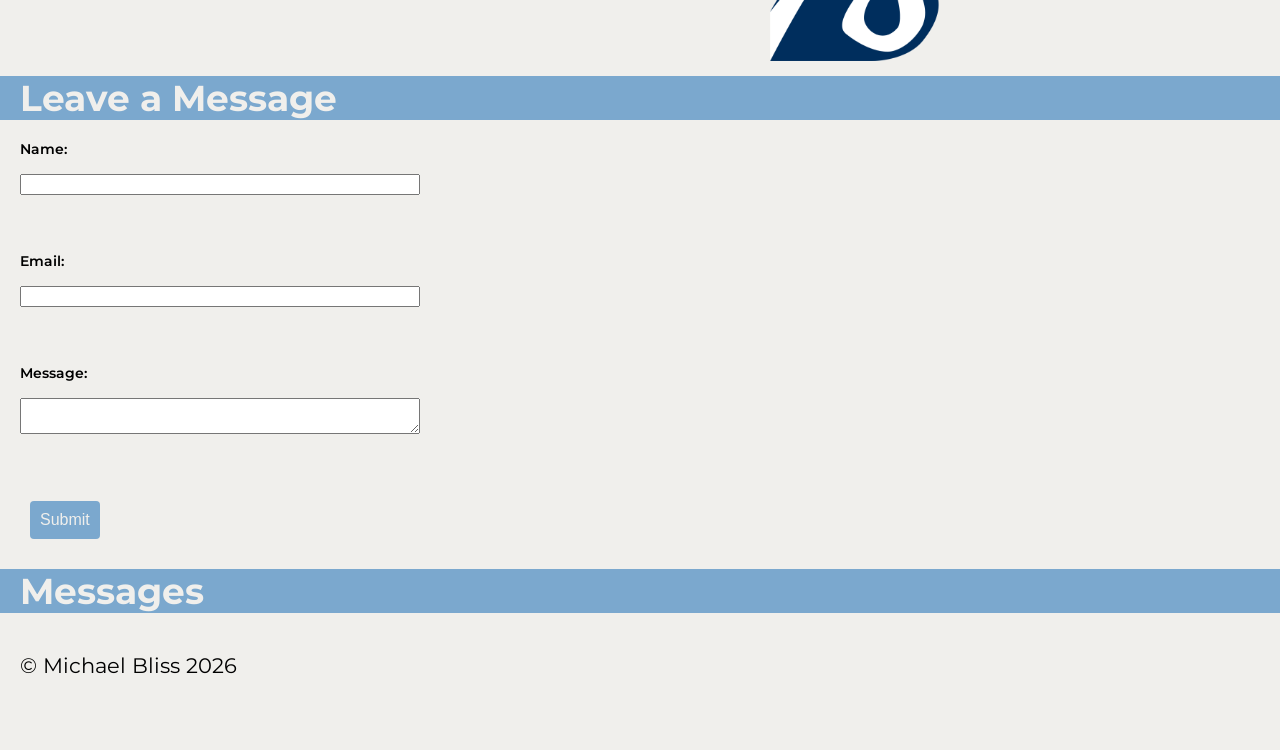
==== commit 32b2c2d1: "change css and fix openapi page" ====
--- a/index.html
+++ b/index.html
@@ -22,6 +22,7 @@
             <li><a href = "#Projects">Projects</a></li>
             <li><a href = "#Connect">Connect</a></li>
             <li><a href = "#Leave-a-Message">Leave a Message</a></li>
+            <li><a href = "openapi.html">About</a></li>
         </ul>
     </nav>
 </header>
--- a/css/index.css
+++ b/css/index.css
@@ -253,4 +253,12 @@
     flex-wrap: wrap;
 
   }
+}
+
+#Projects ul {
+  display: grid;
+  grid-template-columns: 1fr 1fr;
+  gap: 5px;
+  column-gap: 5px;
+  font-weight: 700;
 }
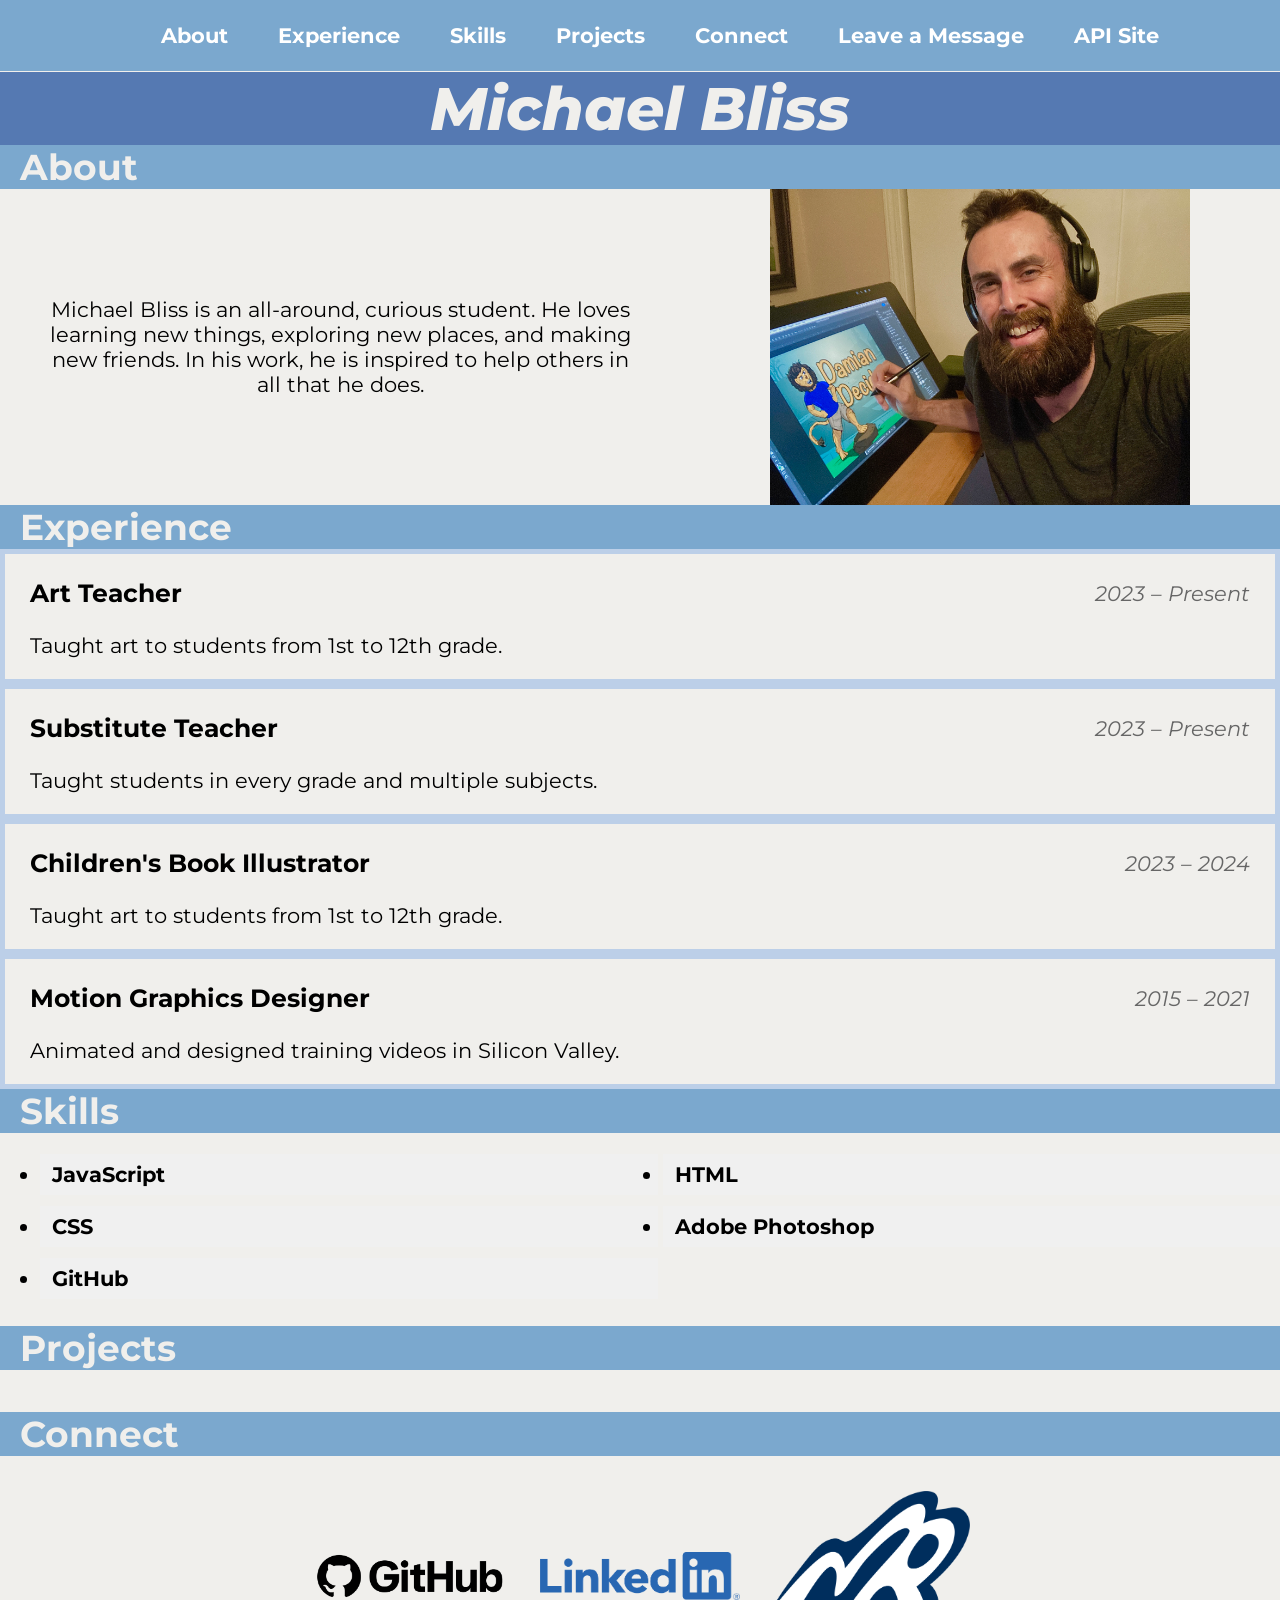
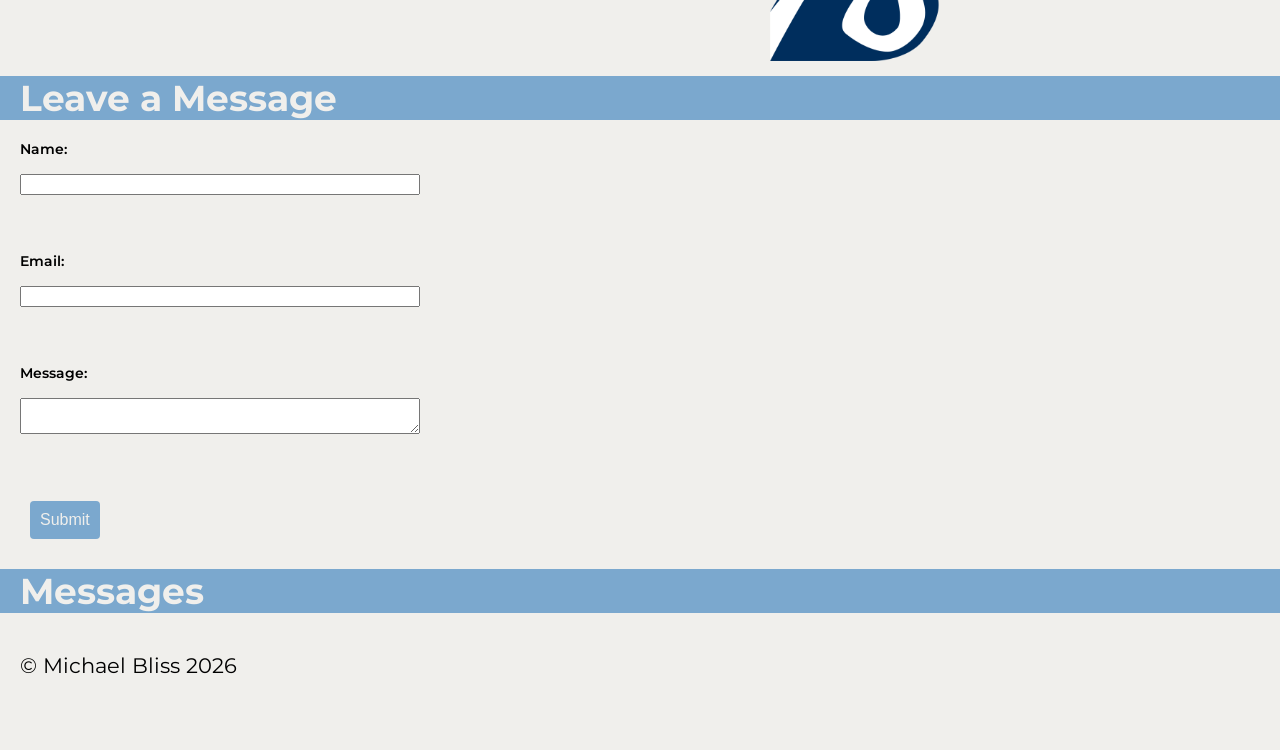
==== commit a12525ce: "update nav link text to API Site" ====
--- a/index.html
+++ b/index.html
@@ -22,7 +22,7 @@
             <li><a href = "#Projects">Projects</a></li>
             <li><a href = "#Connect">Connect</a></li>
             <li><a href = "#Leave-a-Message">Leave a Message</a></li>
-            <li><a href = "openapi.html">About</a></li>
+            <li><a href = "openapi.html">API Site</a></li>
         </ul>
     </nav>
 </header>
